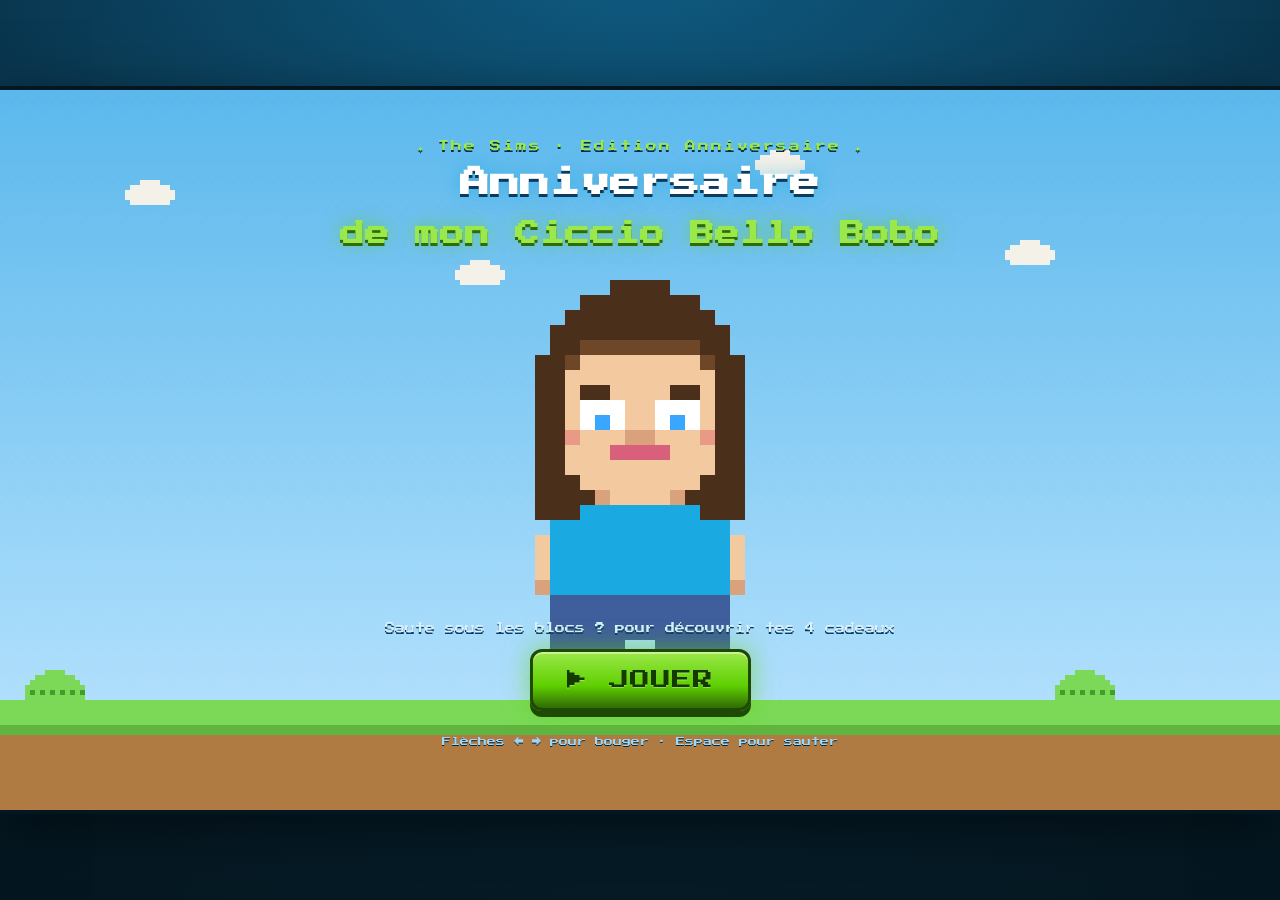
==== index.html @ dcecce31 "birthday" ====
<!DOCTYPE html>
<html lang="fr">
<head>
  <meta charset="UTF-8" />
  <meta name="viewport" content="width=device-width, initial-scale=1.0, maximum-scale=1.0, user-scalable=no" />
  <title>Anniversaire de mon Ciccio Bello Bobo 💚</title>
  <link rel="stylesheet" href="css/style.css" />
</head>
<body>
  <div id="stage">
    <!-- Scene pixel art (jeu + decors home/final) -->
    <canvas id="game"></canvas>

    <!-- ============ HOME (style menu Sims) ============ -->
    <div id="home" class="overlay">
      <div class="home-inner">
        <div class="home-top">
          <p class="kicker">✦ The Sims · Edition Anniversaire ✦</p>
          <h1 class="title">Anniversaire<br><span>de mon Ciccio Bello Bobo</span></h1>
        </div>
        <div class="home-bottom">
          <p class="subtitle">Saute sous les blocs&nbsp;? pour découvrir tes 4 cadeaux</p>
          <button id="playBtn" class="btn btn-play">▶ JOUER</button>
          <p class="hint">Flèches ← → pour bouger · Espace pour sauter</p>
        </div>
      </div>
    </div>

    <!-- ============ HUD (en jeu) ============ -->
    <div id="hud" class="hidden">
      <div class="hud-pill">Cadeaux <span id="count">0 / 4</span></div>
      <button id="muteBtn" class="hud-mute" title="Couper le son">🔊</button>
    </div>

    <!-- ============ Carte-message (panneau Sims) ============ -->
    <div id="card" class="overlay hidden">
      <div class="card-panel">
        <canvas id="cardCanvas" class="card-gift"></canvas>
        <h2 id="cardTitle">Cadeau</h2>
        <p id="cardText">Message</p>
        <button id="cardBtn" class="btn">Continuer ▶</button>
      </div>
    </div>

    <!-- ============ Ecran final ============ -->
    <div id="final" class="overlay hidden">
      <div class="final-inner">
        <h1 class="final-title">Joyeux<br>Anniversaire&nbsp;❤️</h1>
        <p class="final-sub">mon Ciccio Bello Bobo</p>
        <p class="final-text">Tu as trouvé tes 4 cadeaux 💚<br>Je t'aime fort.</p>
        <button id="replayBtn" class="btn">↺ Rejouer</button>
      </div>
    </div>
  </div>

  <script src="js/sprites.js"></script>
  <script src="js/audio.js"></script>
  <script src="js/game.js"></script>
</body>
</html>
---- css/style.css ----
/* =========================================================================
   style.css — Theme "Sims 4 en pixel art"
   ========================================================================= */
@font-face {
  font-family: 'PixelSims';
  src: url('../assets/fonts/PressStart2P.ttf') format('truetype');
  font-display: swap;
}

:root {
  --green:        #5fd000;   /* plumbob */
  --green-bright: #9be84a;
  --green-dark:   #2f6b06;
  --blue:         #1ba9e1;   /* UI Sims */
  --blue-deep:    #0b3c5d;
  --blue-night:   #07273a;
  --panel:        #f4f9ff;
  --panel-edge:   #bcdcf0;
  --ink:          #19384a;
  --pink:         #ff6e9c;
}

* { box-sizing: border-box; margin: 0; padding: 0; }

html, body {
  height: 100%;
  font-family: 'PixelSims', monospace;
  background:
    radial-gradient(120% 120% at 50% -10%, #0f5e86 0%, var(--blue-night) 60%, #04161f 100%);
  color: var(--ink);
  overflow: hidden;
  -webkit-font-smoothing: none;
}

/* Letterbox 16:9 centre ------------------------------------------------- */
#stage {
  position: absolute;
  inset: 0;
  margin: auto;
  width: min(100vw, calc(100vh * 16 / 9));
  height: min(100vh, calc(100vw * 9 / 16));
  overflow: hidden;
  box-shadow: 0 0 0 4px #04161f, 0 18px 60px rgba(0, 0, 0, .55);
}

#game {
  display: block;
  width: 100%;
  height: 100%;
  image-rendering: pixelated;
  image-rendering: crisp-edges;
}

/* Overlays -------------------------------------------------------------- */
.overlay {
  position: absolute;
  inset: 0;
  display: flex;
  align-items: center;
  justify-content: center;
  text-align: center;
}
.hidden { display: none !important; }

/* Boutons style Sims ---------------------------------------------------- */
.btn {
  font-family: 'PixelSims', monospace;
  font-size: clamp(8px, 1.5vw, 13px);
  color: #fff;
  background: linear-gradient(180deg, var(--blue) 0%, #127aa6 100%);
  border: 3px solid #0a2f44;
  border-radius: 12px;
  padding: 14px 22px;
  cursor: pointer;
  letter-spacing: 1px;
  box-shadow: 0 5px 0 #0a2f44, inset 0 2px 0 rgba(255, 255, 255, .35);
  transition: transform .08s ease, box-shadow .08s ease, filter .15s ease;
  pointer-events: auto;
}
.btn:hover { filter: brightness(1.08); }
.btn:active { transform: translateY(5px); box-shadow: 0 0 0 #0a2f44, inset 0 2px 0 rgba(255, 255, 255, .35); }

.btn-play {
  background: linear-gradient(180deg, var(--green-bright) 0%, var(--green) 60%, var(--green-dark) 100%);
  border-color: #1f4a04;
  box-shadow: 0 6px 0 #1f4a04, inset 0 2px 0 rgba(255, 255, 255, .45),
              0 0 26px rgba(95, 208, 0, .55);
  color: #143a00;
  text-shadow: 0 1px 0 rgba(255, 255, 255, .35);
  font-size: clamp(11px, 2.4vw, 20px);
  padding: 18px 34px;
  animation: playPulse 1.6s ease-in-out infinite;
}
.btn-play:active { box-shadow: 0 0 0 #1f4a04, inset 0 2px 0 rgba(255, 255, 255, .45), 0 0 26px rgba(95, 208, 0, .55); }
@keyframes playPulse {
  0%, 100% { transform: translateY(0) scale(1); }
  50%      { transform: translateY(-2px) scale(1.03); }
}

/* HOME ------------------------------------------------------------------ */
#home { pointer-events: none; }
.home-inner {
  height: 100%;
  width: 100%;
  padding: 4% 4% 5%;
  display: flex;
  flex-direction: column;
  align-items: center;
  justify-content: space-between;
}
.kicker {
  font-size: clamp(6px, 1.2vw, 11px);
  color: var(--green-bright);
  letter-spacing: 2px;
  text-shadow: 0 2px 0 #0a2f44;
  animation: dropIn .5s both;
}
.title {
  font-size: clamp(13px, 3vw, 30px);
  line-height: 1.5;
  color: #fff;
  text-shadow: 0 3px 0 var(--blue-deep), 0 0 18px rgba(27, 169, 225, .6);
  margin-top: 6px;
  animation: dropIn .6s .1s both;
}
.title span {
  display: inline-block;
  margin-top: 10px;
  color: var(--green-bright);
  text-shadow: 0 3px 0 var(--green-dark), 0 0 18px rgba(95, 208, 0, .55);
  font-size: .82em;
}
.subtitle {
  font-size: clamp(6px, 1.2vw, 10px);
  color: #d8f0ff;
  line-height: 1.8;
  text-shadow: 0 2px 0 var(--blue-deep);
  margin-top: 4px;
}
.home-top { display: flex; flex-direction: column; align-items: center; }
.home-bottom { display: flex; flex-direction: column; align-items: center; gap: 12px; }
.hint {
  margin-top: 14px;
  font-size: clamp(5px, 1vw, 9px);
  color: #9fd6f3;
  text-shadow: 0 1px 0 #062536;
}
@keyframes dropIn {
  from { opacity: 0; transform: translateY(-14px); }
  to   { opacity: 1; transform: translateY(0); }
}

/* HUD ------------------------------------------------------------------- */
#hud {
  position: absolute;
  top: 0; left: 0; right: 0;
  display: flex;
  justify-content: space-between;
  align-items: flex-start;
  padding: 14px 16px;
  pointer-events: none;
}
.hud-pill {
  font-size: clamp(7px, 1.3vw, 12px);
  color: #143a00;
  background: linear-gradient(180deg, #ffffff 0%, #e7ffd0 100%);
  border: 3px solid var(--green-dark);
  border-radius: 999px;
  padding: 8px 14px;
  box-shadow: 0 3px 0 var(--green-dark);
}
.hud-pill span { color: var(--green-dark); margin-left: 6px; }
.hud-mute {
  pointer-events: auto;
  font-family: 'PixelSims', monospace;
  font-size: clamp(11px, 2vw, 18px);
  background: var(--panel);
  border: 3px solid var(--blue-deep);
  border-radius: 12px;
  padding: 6px 10px;
  cursor: pointer;
  box-shadow: 0 3px 0 var(--blue-deep);
  line-height: 1;
}
.hud-mute.off { filter: grayscale(.6) opacity(.8); }

/* CARTE-MESSAGE --------------------------------------------------------- */
#card { background: rgba(7, 39, 58, .55); backdrop-filter: blur(2px); }
.card-panel {
  width: min(78%, 460px);
  background: linear-gradient(180deg, var(--panel) 0%, #e3f1fc 100%);
  border: 4px solid var(--blue-deep);
  border-radius: 18px;
  padding: 26px 24px 24px;
  box-shadow: 0 10px 0 var(--blue-deep), 0 0 40px rgba(27, 169, 225, .35);
  animation: cardPop .35s cubic-bezier(.2, 1.3, .4, 1) both;
}
@keyframes cardPop {
  from { opacity: 0; transform: translateY(30px) scale(.9); }
  to   { opacity: 1; transform: translateY(0) scale(1); }
}
.card-gift {
  image-rendering: pixelated;
  width: 96px; height: auto;
  margin-bottom: 14px;
  filter: drop-shadow(0 4px 0 rgba(11, 60, 93, .25));
  animation: giftBob 1.2s ease-in-out infinite;
}
@keyframes giftBob { 0%,100%{ transform: translateY(0);} 50%{ transform: translateY(-6px);} }
#cardTitle {
  font-size: clamp(9px, 1.8vw, 15px);
  color: var(--green-dark);
  margin-bottom: 16px;
  line-height: 1.5;
}
#cardText {
  font-size: clamp(7px, 1.3vw, 11px);
  color: var(--ink);
  line-height: 2;
  margin-bottom: 22px;
}

/* ECRAN FINAL ----------------------------------------------------------- */
#final {
  background:
    radial-gradient(120% 90% at 50% 120%, rgba(255, 110, 156, .25), transparent 60%),
    radial-gradient(120% 90% at 50% -20%, rgba(255, 210, 63, .25), transparent 55%);
  pointer-events: none;
}
.final-inner {
  display: flex; flex-direction: column; align-items: center;
  pointer-events: none;
  transform: translateY(-6%);
}
.final-title {
  font-size: clamp(18px, 4.5vw, 46px);
  line-height: 1.4;
  color: #fff;
  text-shadow: 0 4px 0 var(--pink), 0 0 24px rgba(255, 110, 156, .7);
  animation: pop 0.6s cubic-bezier(.2, 1.4, .4, 1) both;
}
.final-sub {
  margin-top: 14px;
  font-size: clamp(9px, 2vw, 16px);
  color: var(--green-bright);
  text-shadow: 0 3px 0 var(--green-dark);
  animation: pop .6s .15s both;
}
.final-text {
  margin: 22px 0 26px;
  font-size: clamp(7px, 1.3vw, 11px);
  color: #fff;
  line-height: 2;
  text-shadow: 0 2px 0 var(--blue-deep);
  animation: pop .6s .3s both;
}
.final-inner .btn { pointer-events: auto; animation: pop .6s .45s both; }
@keyframes pop {
  from { opacity: 0; transform: scale(.7); }
  to   { opacity: 1; transform: scale(1); }
}
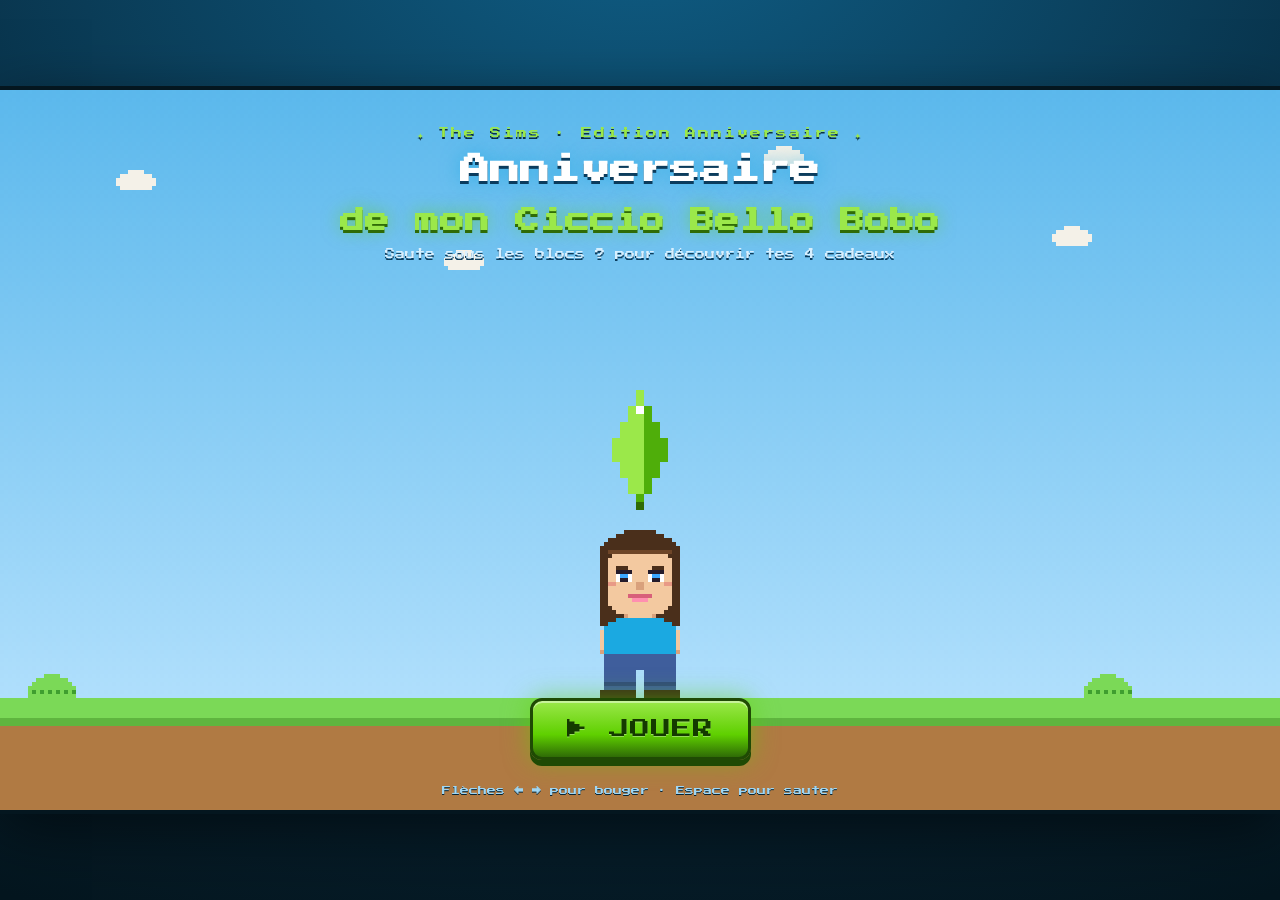
==== commit ac40bed4: "birthday" ====
--- a/index.html
+++ b/index.html
@@ -17,9 +17,9 @@
         <div class="home-top">
           <p class="kicker">✦ The Sims · Edition Anniversaire ✦</p>
           <h1 class="title">Anniversaire<br><span>de mon Ciccio Bello Bobo</span></h1>
+          <p class="subtitle">Saute sous les blocs&nbsp;? pour découvrir tes 4 cadeaux</p>
         </div>
         <div class="home-bottom">
-          <p class="subtitle">Saute sous les blocs&nbsp;? pour découvrir tes 4 cadeaux</p>
           <button id="playBtn" class="btn btn-play">▶ JOUER</button>
           <p class="hint">Flèches ← → pour bouger · Espace pour sauter</p>
         </div>
--- a/css/style.css
+++ b/css/style.css
@@ -102,7 +102,7 @@
 .home-inner {
   height: 100%;
   width: 100%;
-  padding: 4% 4% 5%;
+  padding: 3% 4% 1.2%;
   display: flex;
   flex-direction: column;
   align-items: center;
@@ -230,7 +230,7 @@
 .final-inner {
   display: flex; flex-direction: column; align-items: center;
   pointer-events: none;
-  transform: translateY(-6%);
+  transform: translateY(-24%);
 }
 .final-title {
   font-size: clamp(18px, 4.5vw, 46px);
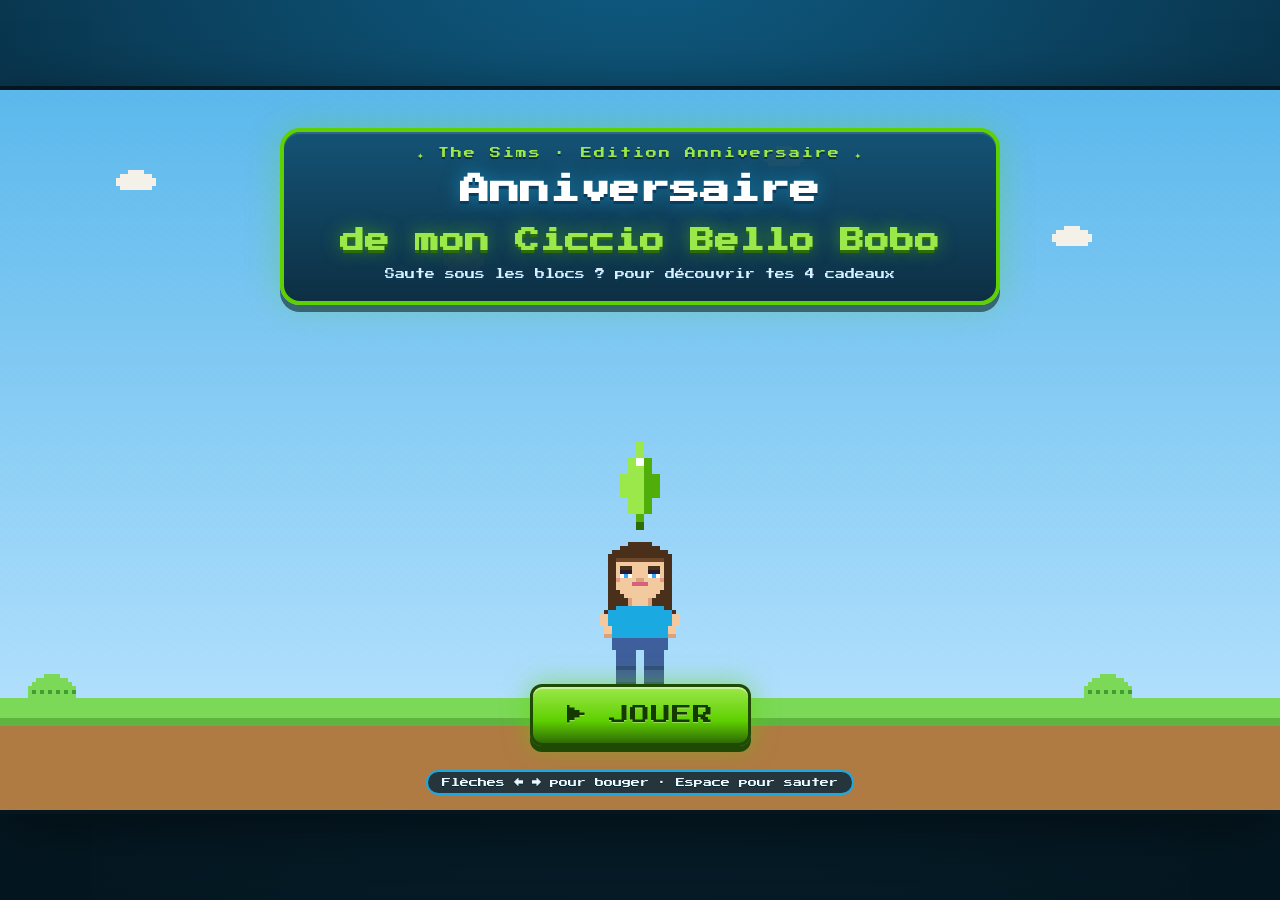
==== commit ba42ea4d: "birthday" ====
--- a/index.html
+++ b/index.html
@@ -14,7 +14,7 @@
     <!-- ============ HOME (style menu Sims) ============ -->
     <div id="home" class="overlay">
       <div class="home-inner">
-        <div class="home-top">
+        <div class="menu-card">
           <p class="kicker">✦ The Sims · Edition Anniversaire ✦</p>
           <h1 class="title">Anniversaire<br><span>de mon Ciccio Bello Bobo</span></h1>
           <p class="subtitle">Saute sous les blocs&nbsp;? pour découvrir tes 4 cadeaux</p>
--- a/css/style.css
+++ b/css/style.css
@@ -137,12 +137,30 @@
   text-shadow: 0 2px 0 var(--blue-deep);
   margin-top: 4px;
 }
-.home-top { display: flex; flex-direction: column; align-items: center; }
+.menu-card {
+  display: flex;
+  flex-direction: column;
+  align-items: center;
+  width: min(88%, 720px);
+  margin: 0 auto;
+  padding: 16px 30px 18px;
+  background: linear-gradient(180deg, rgba(13, 74, 107, .92) 0%, rgba(7, 39, 58, .95) 100%);
+  border: 4px solid var(--green);
+  border-radius: 20px;
+  box-shadow: 0 7px 0 rgba(4, 22, 31, .55),
+              0 0 34px rgba(95, 208, 0, .30),
+              inset 0 2px 0 rgba(255, 255, 255, .12);
+  animation: dropIn .5s both;
+}
 .home-bottom { display: flex; flex-direction: column; align-items: center; gap: 12px; }
 .hint {
-  margin-top: 14px;
+  margin-top: 12px;
   font-size: clamp(5px, 1vw, 9px);
-  color: #9fd6f3;
+  color: #eafaff;
+  background: rgba(7, 39, 58, .82);
+  border: 2px solid var(--blue);
+  border-radius: 999px;
+  padding: 6px 14px;
   text-shadow: 0 1px 0 #062536;
 }
 @keyframes dropIn {
